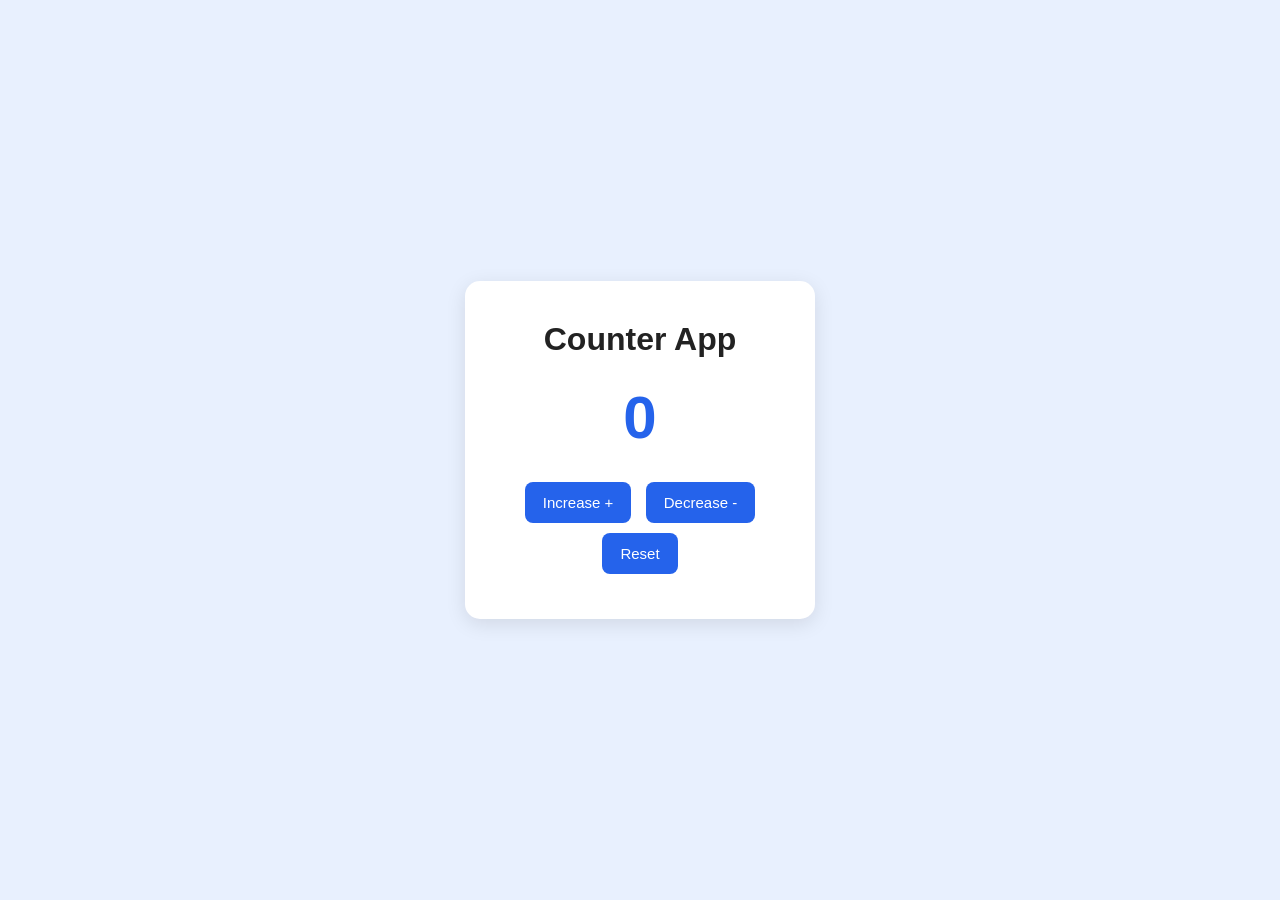
==== index.html @ b99d5a9c "first commit" ====
<!DOCTYPE html>
<html lang="en">

<head>
  <!-- Defines the character encoding -->
  <meta charset="UTF-8">

  <!-- Makes the website responsive on mobile -->
  <meta name="viewport" content="width=device-width, initial-scale=1.0">

  <!-- Website title -->
  <title>Counter App</title>

  <!-- Connect HTML with CSS -->
  <link rel="stylesheet" href="style.css">
</head>

<body>

  <!-- Main container -->
  <div class="container">

    <!-- Application heading -->
    <h1>Counter App</h1>

    <!-- Displays the current number -->
    <h2 id="count">0</h2>

    <!-- Increase button -->
    <button id="increase">Increase +</button>

    <!-- Decrease button -->
    <button id="decrease">Decrease -</button>

    <!-- Reset button -->
    <button id="reset">Reset</button>

  </div>

  <!-- Connect HTML with JavaScript -->
  <script src="script.js"></script>

</body>

</html>
---- style.css ----
/* Remove default spacing from all elements */
* {
    margin: 0;
    padding: 0;
    box-sizing: border-box;
}

/* Design the entire page */
body {
    font-family: Arial, sans-serif;
    background-color: #e8f0fe;

    /* Center the application */
    display: flex;
    justify-content: center;
    align-items: center;

    min-height: 100vh;
}

/* Design the main container */
.container {
    background-color: white;
    padding: 40px;
    border-radius: 15px;
    text-align: center;
    width: 350px;

    /* Add shadow */
    box-shadow: 0 5px 20px rgba(0, 0, 0, 0.1);
}

/* Design the heading */
h1 {
    color: #222;
    margin-bottom: 25px;
}

/* Design the counter number */
h2 {
    font-size: 60px;
    color: #2563eb;
    margin-bottom: 25px;
}

/* Design all buttons */
button {
    padding: 12px 18px;
    margin: 5px;
    border: none;
    border-radius: 8px;
    cursor: pointer;
    color: white;
    background-color: #2563eb;
    font-size: 15px;
}

/* Change button color when mouse moves over it */
button:hover {
    background-color: #1e40af;
}
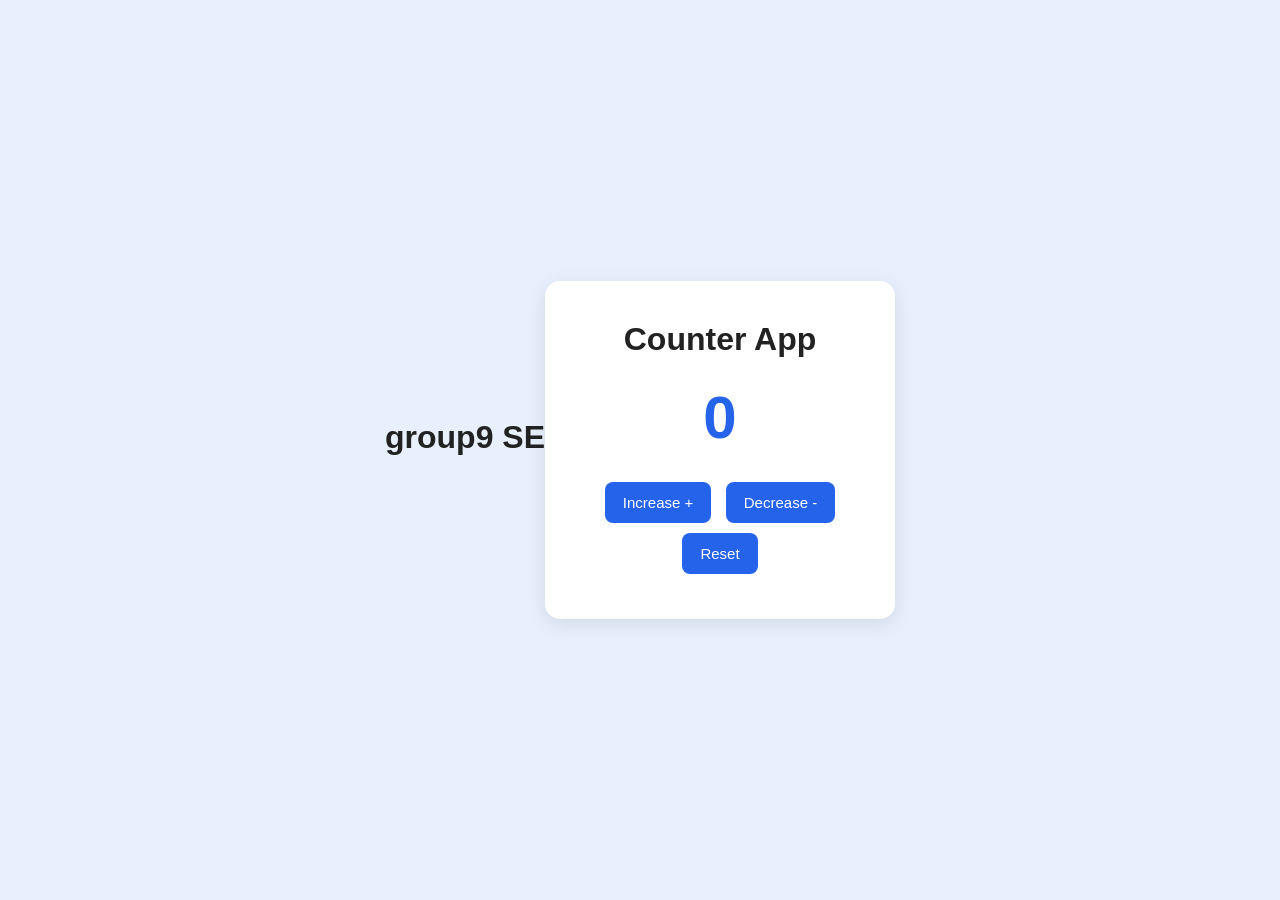
==== commit 3a9bde9b: "beti's push" ====
--- a/index.html
+++ b/index.html
@@ -16,7 +16,7 @@
 </head>
 
 <body>
-
+<h1>group9 SE</h1>
   <!-- Main container -->
   <div class="container">
 
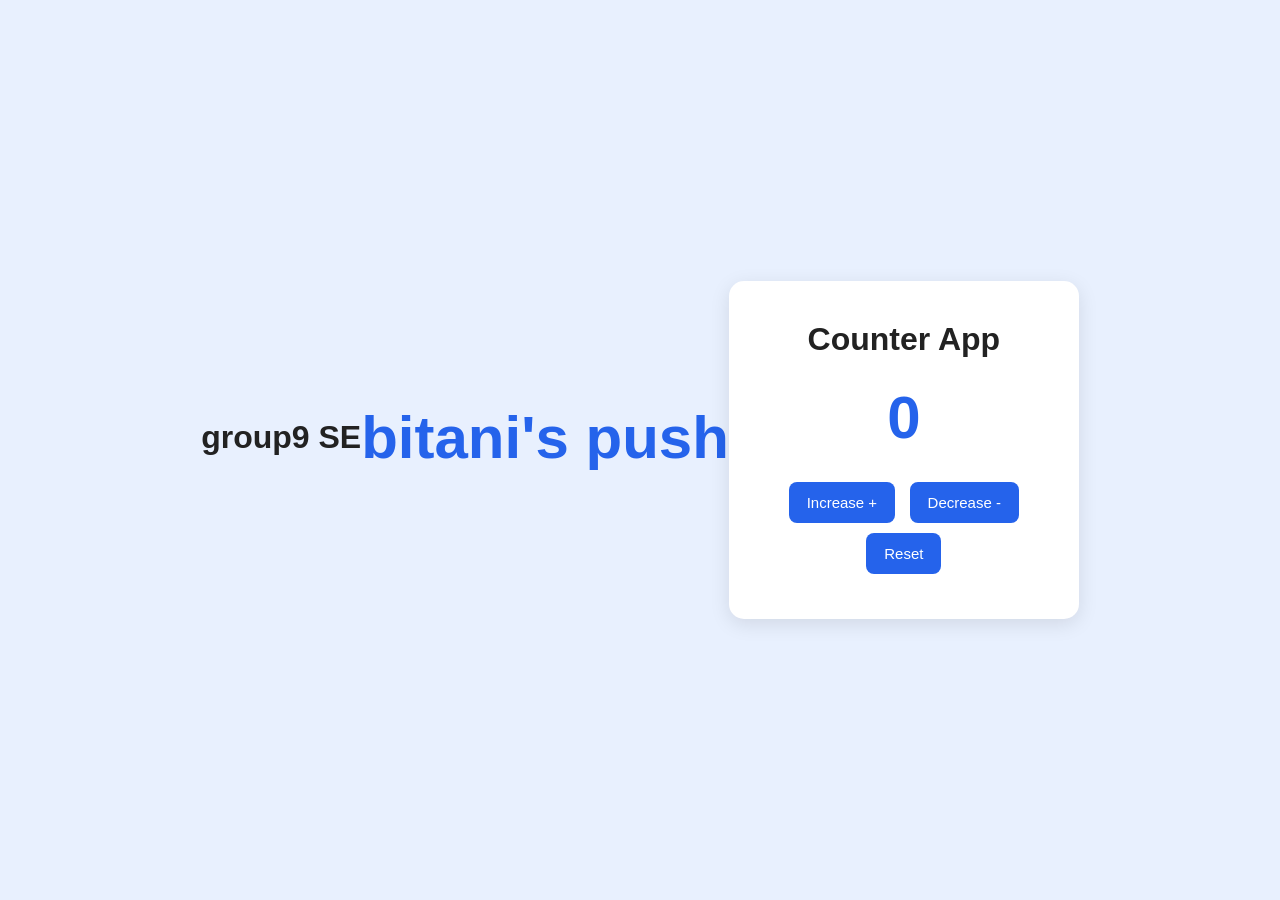
==== commit bff7c457: "update index.html" ====
--- a/index.html
+++ b/index.html
@@ -17,6 +17,7 @@
 
 <body>
 <h1>group9 SE</h1>
+<h2>bitani's push</h2>
   <!-- Main container -->
   <div class="container">
 
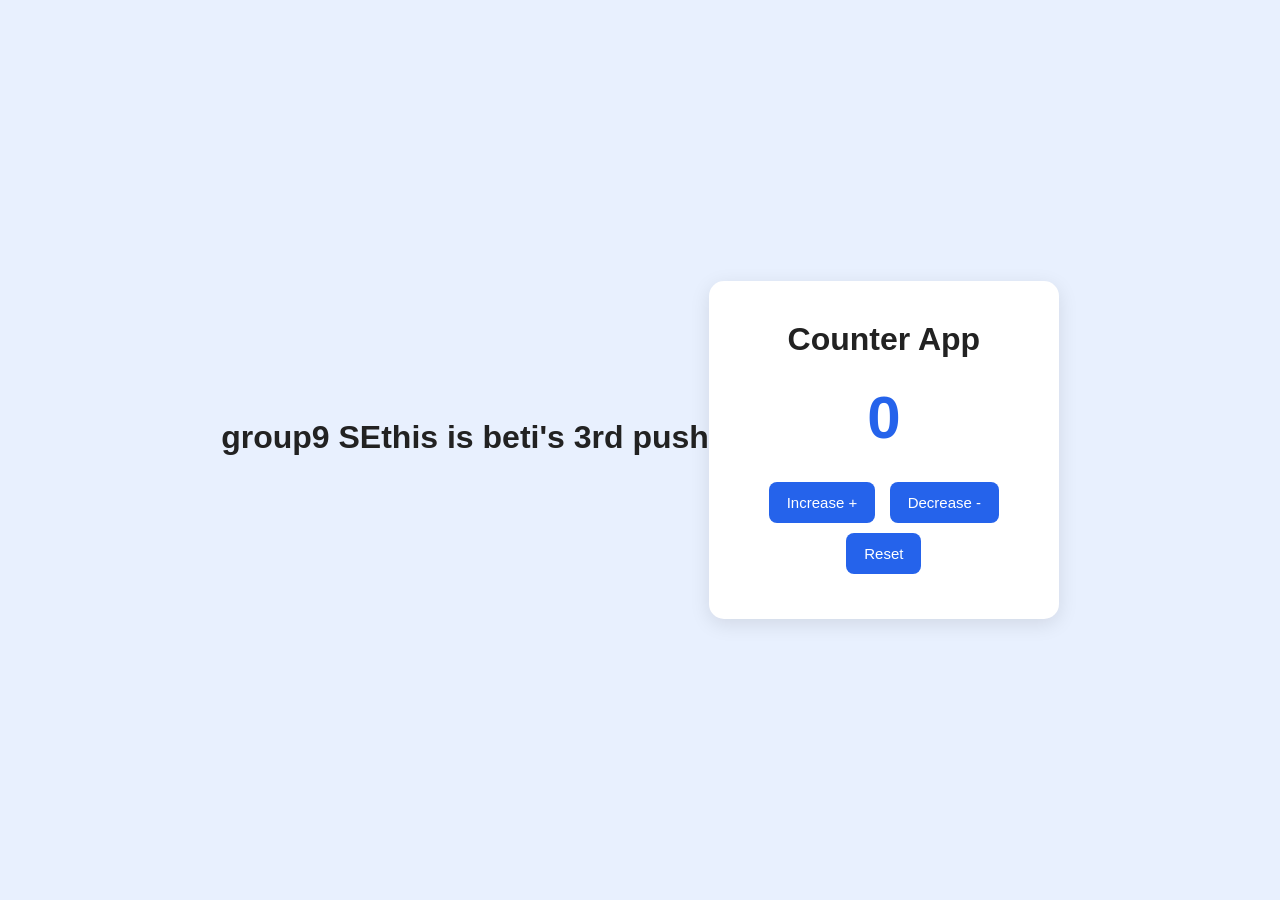
==== commit 30d61f0f: "beti's push" ====
--- a/index.html
+++ b/index.html
@@ -17,7 +17,7 @@
 
 <body>
 <h1>group9 SE</h1>
-<h2>bitani's push</h2>
+<h1>this is beti's 3rd push</h1>
   <!-- Main container -->
   <div class="container">
 
